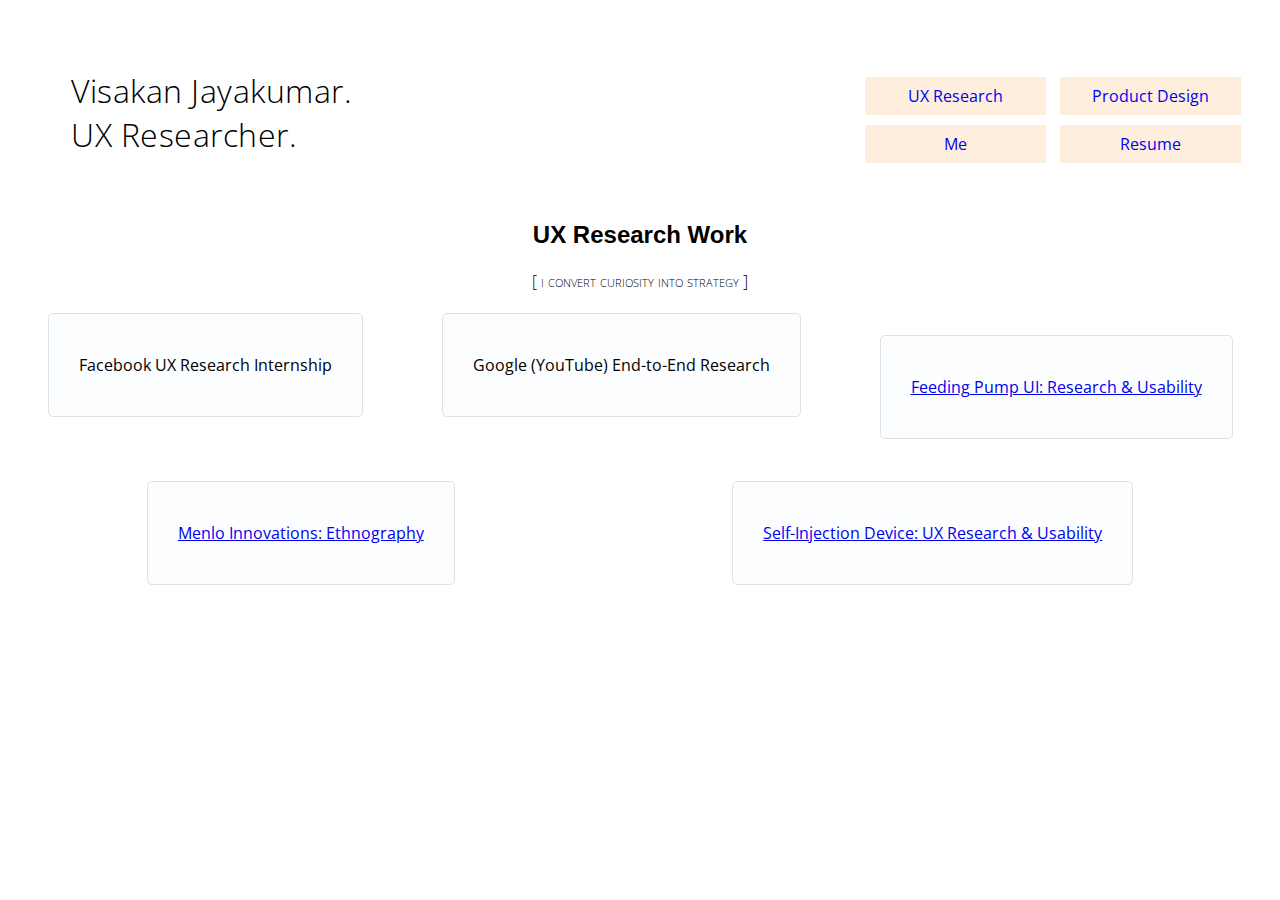
==== index.html @ 41a51cda "some edits" ====
<!DOCTYPE html>
<html lang="en">

<head>
    <meta charset="UTF-8">
    <link rel="stylesheet" type="text/css" href="css/portfolio.css">
    <link rel="stylesheet" href="https://fonts.googleapis.com/css?family=Open+Sans">
    <link rel="stylesheet" href="https://use.fontawesome.com/releases/v5.3.1/css/all.css" integrity="sha384-mzrmE5qonljUremFsqc01SB46JvROS7bZs3IO2EmfFsd15uHvIt+Y8vEf7N7fWAU"
        crossorigin="anonymous">
    <title>Visakan Jayakumar | UX Researcher | Portfolio</title>
</head>

<body>
<header class="header-container">
    <h1 class="logo"> Visakan Jayakumar. <br /> UX Researcher.</h1>

    <nav>
        <ul>
            <li><a href="index.html"> UX Research </a></li>
            <li><a href="product_design.html"> Product Design</a></li>
            <li><a href="about_me.html">Me</a></li>
            <li><a href="resume_page.html">Resume</a></li>
        </ul>
    </nav>
</header>

<h2 id="pagetitle">
    UX Research Work
</h2>
    <h4 id="headercaption"> [ i convert curiosity into strategy ] </h4>

<!-- <img src="images/home_img1.jpg" alt = ""/> -->

<div class="flex-container">
    <div>
    <h4 id="homelinks" class="btn btn-alt">
        Facebook UX Research Internship
    </h4>
    </div>
    
    <div>
    <h4 id="homelinks" class="btn btn-alt">
        Google (YouTube) End-to-End Research
    </h4>
    </div>

    <div>
    <h4 id="homelinks">
        <a class="btn btn-alt" href="feeding_pump.html">Feeding Pump UI: Research & Usability</a>
    </h4>
    </div>

    <div>
    <h4 id="homelinks">
        <a class="btn btn-alt" href="menlo.html">Menlo Innovations: Ethnography</a>
    </h4>
    </div>
    
    <div>
    <h4 id="homelinks">
        <a class="btn btn-alt" href="self_injection.html">Self-Injection Device: UX Research & Usability</a>
    </h4>
    </div>

</div>

</body>

</html>
---- css/portfolio.css ----
* {
    font-family: Open Sans, -apple-system, BlinkMacSystemFont, 'Segoe UI', Roboto, Oxygen, Ubuntu, Cantarell, 'Open Sans', 'Helvetica Neue', sans-serif;
}

.flex-container{
    display: flex;
    flex-wrap: wrap;
    justify-content: space-around;
    flex: 1;
}

.header-container{
    display: flex;
    flex-direction: row;
    justify-content: space-between;
}

.logo {
  font-size: 32px;
  font-weight: 100;
  letter-spacing: .5px;
  line-height: 44px;
  padding: 40px 0 22px 0;
  margin-left: 5%
}

nav{
    margin: 3em 0 0 5%;
}

nav li{
    display: inline-block;
    padding: 8px;
    background-color: rgb(253, 238, 222);
    width: 40%;
    text-align: center;
}

nav a{
    text-decoration: none;
}

#headercaption{
    font-variant: small-caps;
    font-weight: lighter;
    text-align: center;
}

#homelinks{
    font-weight: normal;
}

#subheading{
    font-style: italic
}

#pagetitle{
    font-family: 'Trebuchet MS', 'Lucida Sans Unicode', 'Lucida Grande', 'Lucida Sans', Arial, sans-serif;
    text-align: center;
}

.btn {
  border-radius: 5px;
  display: inline-block;
  margin: 0;
}
.btn-alt {
  border: 1px solid #dfe2e5;
  padding: 40px 30px;
  background-color: #fbfdff;
}

.testclass {
    background-image: url("../images/background_img.jpg");
    background-size: 100%
}

/* Project Pages */
div p{
    font-style: italic
}

h3{
    font-weight: bold;
    font-size: 2em;
}

li{
    margin: 5px
}
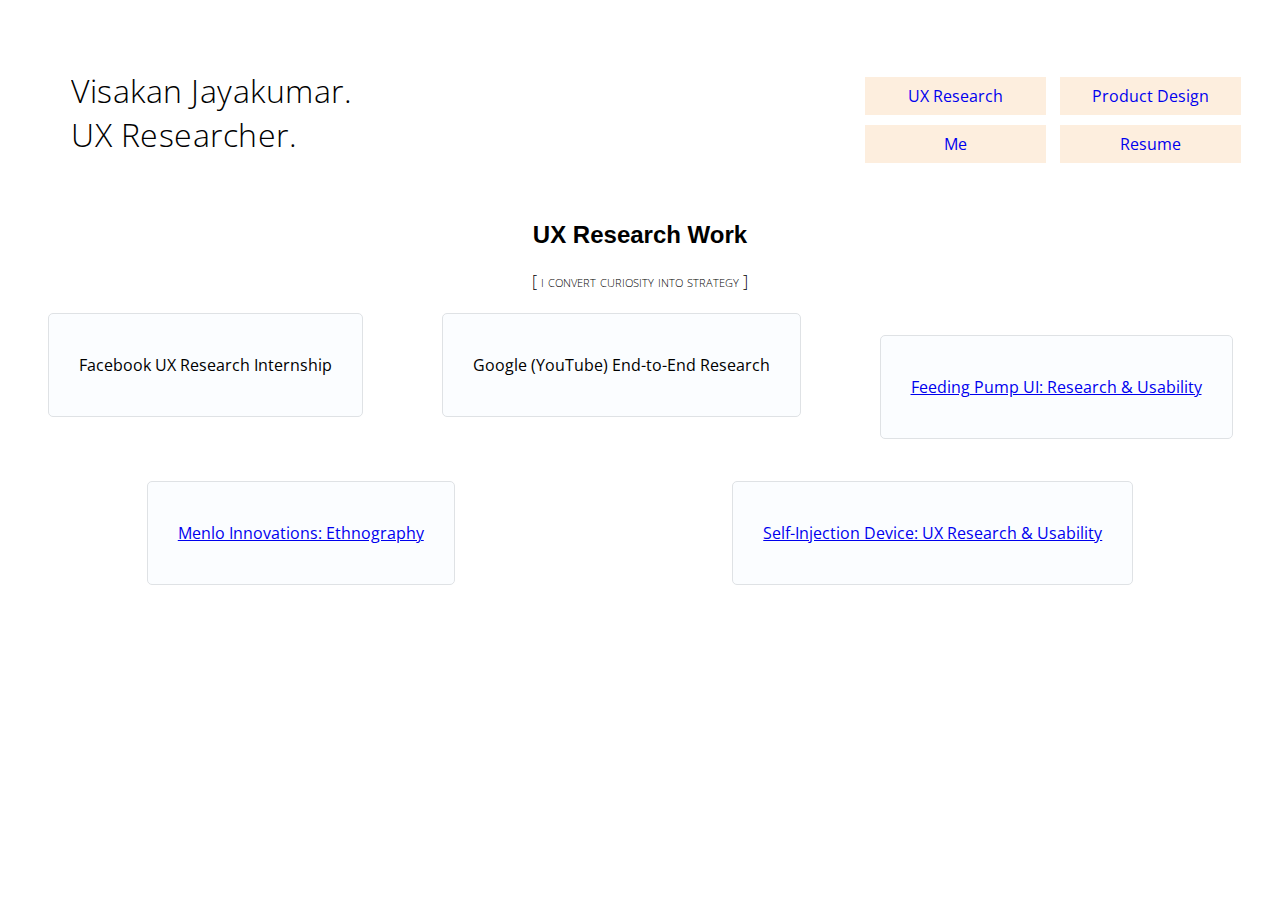
==== commit 63d5d15c: "more edits" ====
--- a/index.html
+++ b/index.html
@@ -33,32 +33,32 @@
 
 <div class="flex-container">
     <div>
-    <h4 id="homelinks" class="btn btn-alt">
+    <h4 class="btn btn-alt btn-font">
         Facebook UX Research Internship
     </h4>
     </div>
     
     <div>
-    <h4 id="homelinks" class="btn btn-alt">
+    <h4 class="btn btn-alt btn-font">
         Google (YouTube) End-to-End Research
     </h4>
     </div>
 
     <div>
-    <h4 id="homelinks">
-        <a class="btn btn-alt" href="feeding_pump.html">Feeding Pump UI: Research & Usability</a>
+    <h4 >
+        <a class="btn btn-alt btn-font" href="feeding_pump.html">Feeding Pump UI: Research & Usability</a>
     </h4>
     </div>
 
     <div>
-    <h4 id="homelinks">
-        <a class="btn btn-alt" href="menlo.html">Menlo Innovations: Ethnography</a>
+    <h4 >
+        <a class="btn btn-alt btn-font" href="menlo.html">Menlo Innovations: Ethnography</a>
     </h4>
     </div>
     
     <div>
-    <h4 id="homelinks">
-        <a class="btn btn-alt" href="self_injection.html">Self-Injection Device: UX Research & Usability</a>
+    <h4 >
+        <a class="btn btn-alt btn-font" href="self_injection.html">Self-Injection Device: UX Research & Usability</a>
     </h4>
     </div>
 
--- a/css/portfolio.css
+++ b/css/portfolio.css
@@ -46,9 +46,9 @@
     text-align: center;
 }
 
-#homelinks{
+/* #homelinks{
     font-weight: normal;
-}
+} */
 
 #subheading{
     font-style: italic
@@ -57,6 +57,10 @@
 #pagetitle{
     font-family: 'Trebuchet MS', 'Lucida Sans Unicode', 'Lucida Grande', 'Lucida Sans', Arial, sans-serif;
     text-align: center;
+}
+
+.btn-font {
+    font-weight: normal;
 }
 
 .btn {
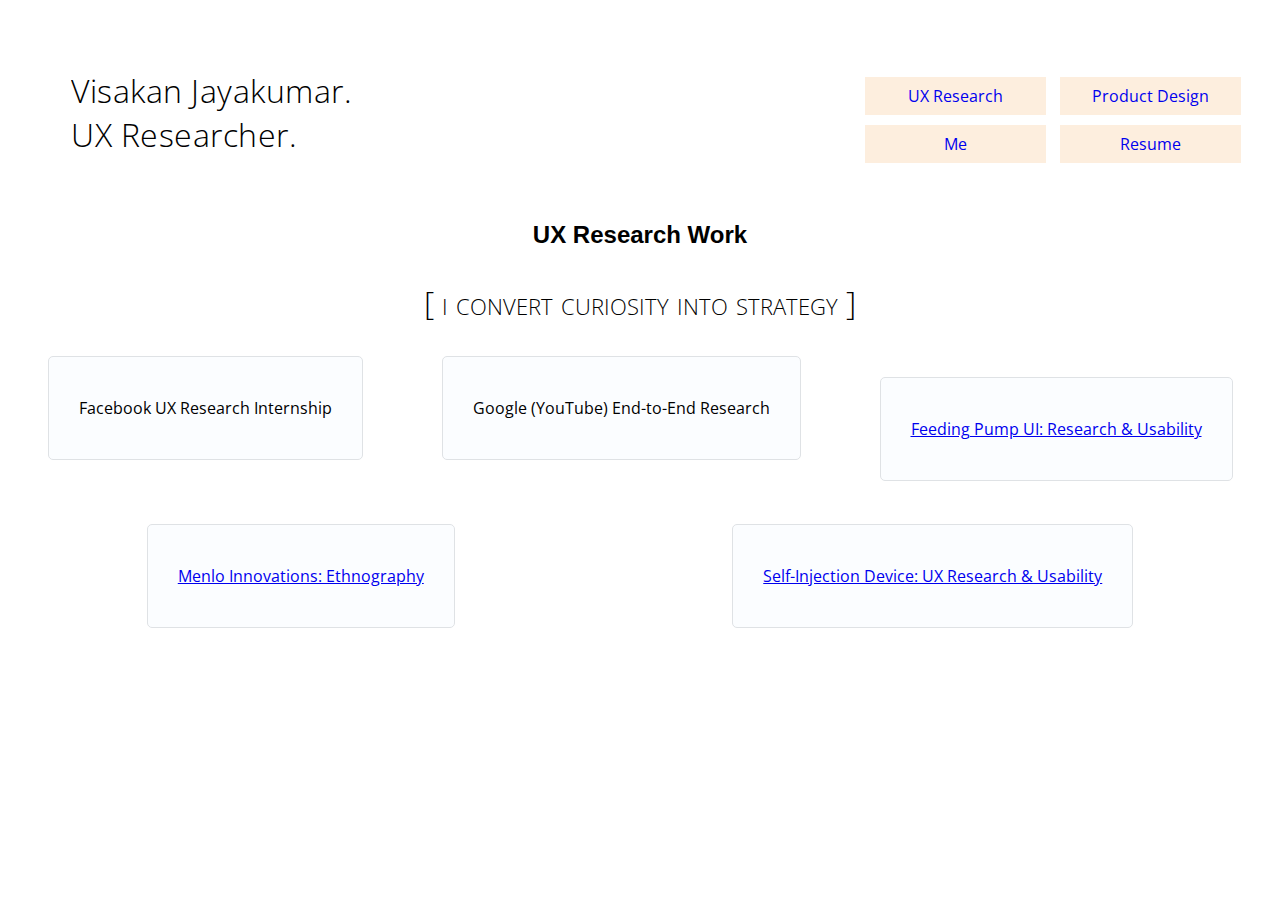
==== commit c47661b3: "small changes" ====
--- a/index.html
+++ b/index.html
@@ -27,7 +27,7 @@
 <h2 id="pagetitle">
     UX Research Work
 </h2>
-    <h4 id="headercaption"> [ i convert curiosity into strategy ] </h4>
+    <h3 id="headercaption"> [ i convert curiosity into strategy ] </h4>
 
 <!-- <img src="images/home_img1.jpg" alt = ""/> -->
 
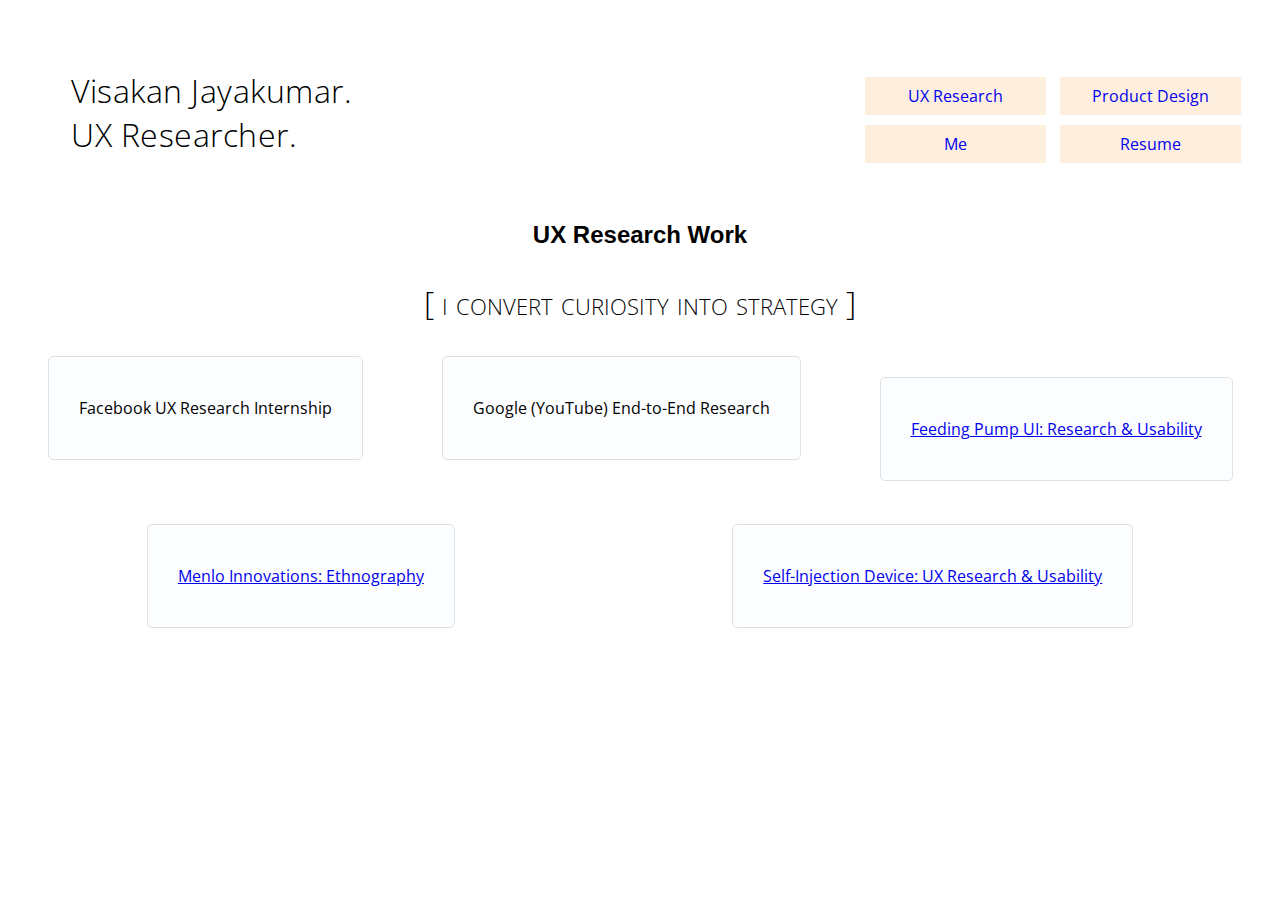
==== commit 812093fa: "minor change" ====
--- a/index.html
+++ b/index.html
@@ -27,7 +27,7 @@
 <h2 id="pagetitle">
     UX Research Work
 </h2>
-    <h3 id="headercaption"> [ i convert curiosity into strategy ] </h4>
+    <h3 id="headercaption"> [ i convert curiosity into strategy ] </h3>
 
 <!-- <img src="images/home_img1.jpg" alt = ""/> -->
 
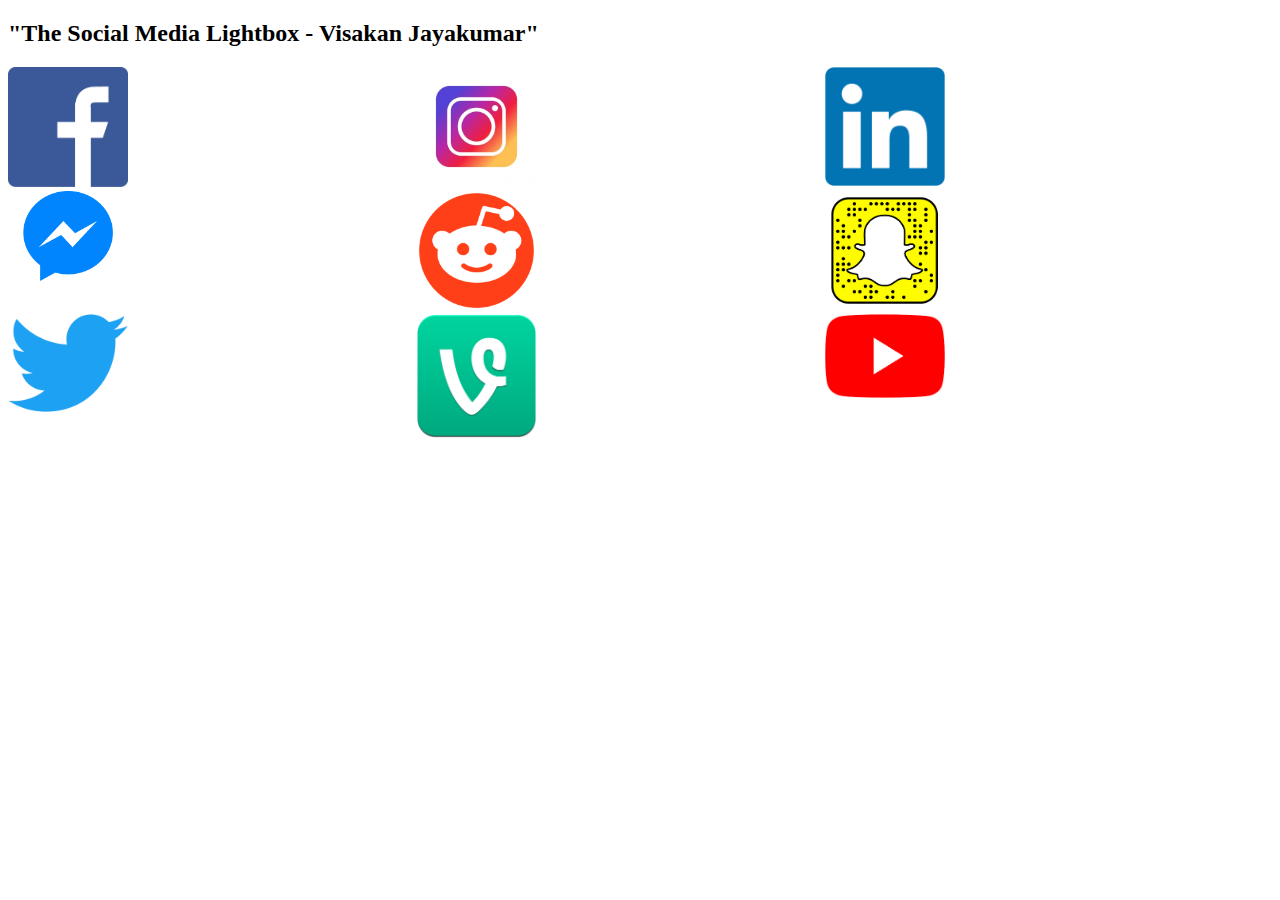
==== commit dbdf319b: "Add files via upload" ====
--- a/index.html
+++ b/index.html
@@ -1,69 +1,26 @@
 <!DOCTYPE html>
-<html lang="en">
-
+<html lang="en-us">
 <head>
-    <meta charset="UTF-8">
-    <link rel="stylesheet" type="text/css" href="css/portfolio.css">
-    <link rel="stylesheet" href="https://fonts.googleapis.com/css?family=Open+Sans">
-    <link rel="stylesheet" href="https://use.fontawesome.com/releases/v5.3.1/css/all.css" integrity="sha384-mzrmE5qonljUremFsqc01SB46JvROS7bZs3IO2EmfFsd15uHvIt+Y8vEf7N7fWAU"
-        crossorigin="anonymous">
-    <title>Visakan Jayakumar | UX Researcher | Portfolio</title>
+  <meta charset="utf-8">
+  <title>Visakan's Social Media Lightbox</title>
+  <link rel="stylesheet" href="lightbox.min.css">
 </head>
-
 <body>
-<header class="header-container">
-    <h1 class="logo"> Visakan Jayakumar. <br /> UX Researcher.</h1>
-
-    <nav>
-        <ul>
-            <li><a href="index.html"> UX Research </a></li>
-            <li><a href="product_design.html"> Product Design</a></li>
-            <li><a href="about_me.html">Me</a></li>
-            <li><a href="resume_page.html">Resume</a></li>
-        </ul>
-    </nav>
-</header>
-
-<h2 id="pagetitle">
-    UX Research Work
-</h2>
-    <h3 id="headercaption"> [ i convert curiosity into strategy ] </h3>
-
-<!-- <img src="images/home_img1.jpg" alt = ""/> -->
-
-<div class="flex-container">
-    <div>
-    <h4 class="btn btn-alt btn-font">
-        Facebook UX Research Internship
-    </h4>
-    </div>
-    
-    <div>
-    <h4 class="btn btn-alt btn-font">
-        Google (YouTube) End-to-End Research
-    </h4>
+  <h2> "The Social Media Lightbox - Visakan Jayakumar" </h2>
+  <section>
+    <div class = "gallery">
+      <a class="example-image-link" href="lb_images/facebook.png" data-lightbox="example-2" data-title="Facebook"><img class="example-image" img src="lb_images/facebook.png" alt="Facebook"></a>
+      <a class="example-image-link" href="lb_images/instagram.jpg" data-lightbox="example-2" data-title="Instagram"><img class="example-image" img src="lb_images/instagram.jpg" alt="Instagram"/></a>
+      <a class="example-image-link" href="lb_images/linkedin.png" data-lightbox="example-2" data-title="LinkedIn"><img class="example-image" img src="lb_images/linkedin.png" alt="LinkedIn"></a>
+      <a class="example-image-link" href="lb_images/messenger.png" data-lightbox="example-2" data-title="Messenger"><img class="example-image" img src="lb_images/messenger.png" alt="Messenger"/></a>
+      <a class="example-image-link" href="lb_images/reddit.png" data-lightbox="example-2" data-title="Reddit"><img class="example-image" img src="lb_images/reddit.png" alt="Reddit"/></a>
+      <a class="example-image-link" href="lb_images/snapchat.png" data-lightbox="example-2" data-title="Snapchat"><img class="example-image" img src="lb_images/snapchat.png" alt="Snapchat"/></a>
+      <a class="example-image-link" href="lb_images/twitter.png" data-lightbox="example-2" data-title="Twitter"><img class="example-image" img src="lb_images/twitter.png" alt="Twitter"/></a>
+      <a class="example-image-link" href="lb_images/vine.png" data-lightbox="example-2" data-title="Vine"><img class="example-image" img src="lb_images/vine.png" alt="Vine"/></a>
+      <a class="example-image-link" href="lb_images/youtube.png" data-lightbox="example-2" data-title="YouTube"><img class="example-image" img src="lb_images/youtube.png" alt="YouTube"/></a>
     </div>
 
-    <div>
-    <h4 >
-        <a class="btn btn-alt btn-font" href="feeding_pump.html">Feeding Pump UI: Research & Usability</a>
-    </h4>
-    </div>
-
-    <div>
-    <h4 >
-        <a class="btn btn-alt btn-font" href="menlo.html">Menlo Innovations: Ethnography</a>
-    </h4>
-    </div>
-    
-    <div>
-    <h4 >
-        <a class="btn btn-alt btn-font" href="self_injection.html">Self-Injection Device: UX Research & Usability</a>
-    </h4>
-    </div>
-
-</div>
+  <script src="lightbox-plus-jquery.min.js"></script>
 
 </body>
-
-</html>+</html>
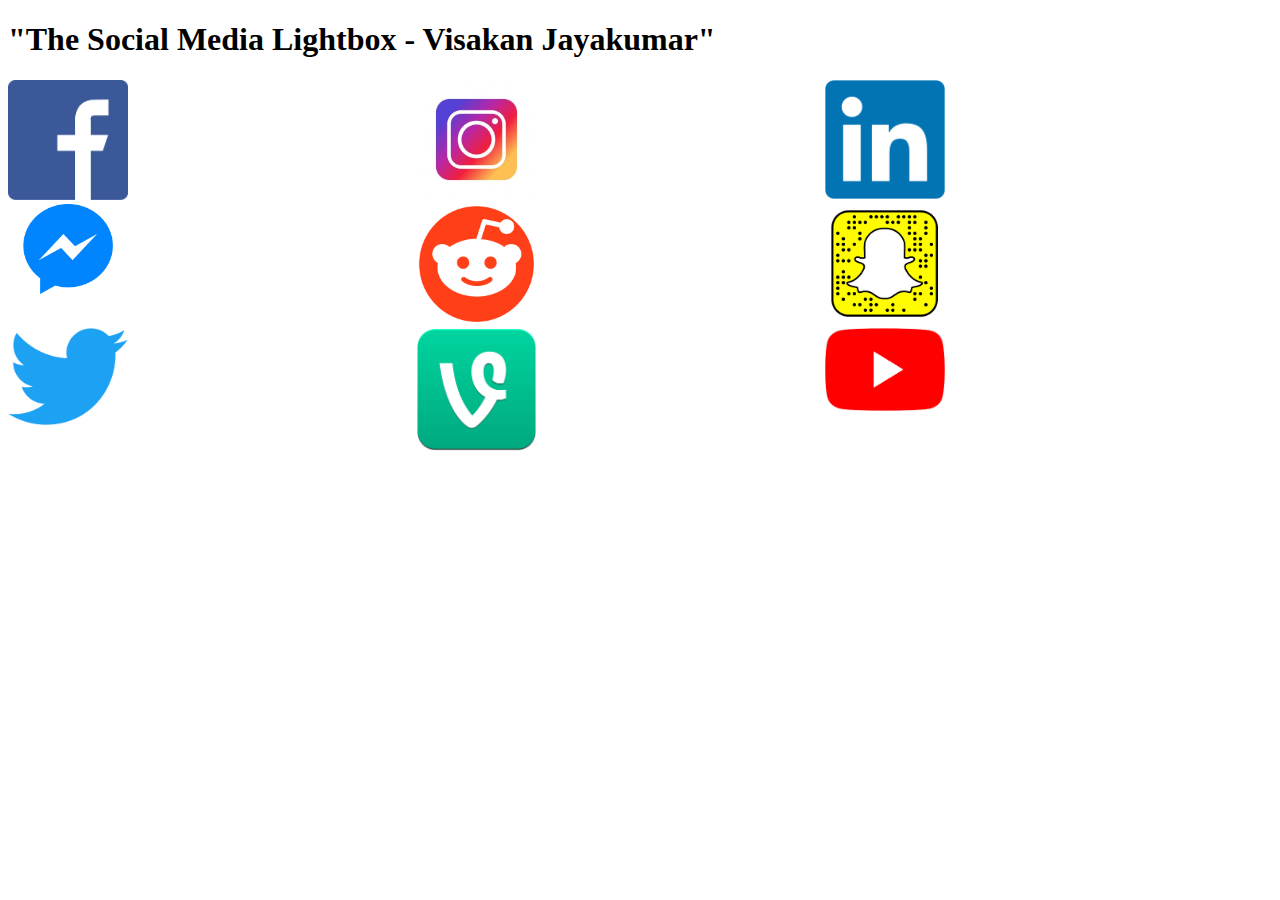
==== commit d2cf9a80: "Add files via upload" ====
--- a/index.html
+++ b/index.html
@@ -1,12 +1,15 @@
 <!DOCTYPE html>
 <html lang="en-us">
+
 <head>
   <meta charset="utf-8">
   <title>Visakan's Social Media Lightbox</title>
   <link rel="stylesheet" href="lightbox.min.css">
 </head>
+
+<main>
 <body>
-  <h2> "The Social Media Lightbox - Visakan Jayakumar" </h2>
+  <h1> "The Social Media Lightbox - Visakan Jayakumar" </h1>
   <section>
     <div class = "gallery">
       <a class="example-image-link" href="lb_images/facebook.png" data-lightbox="example-2" data-title="Facebook"><img class="example-image" img src="lb_images/facebook.png" alt="Facebook"></a>
@@ -23,4 +26,6 @@
   <script src="lightbox-plus-jquery.min.js"></script>
 
 </body>
+</main>
+
 </html>
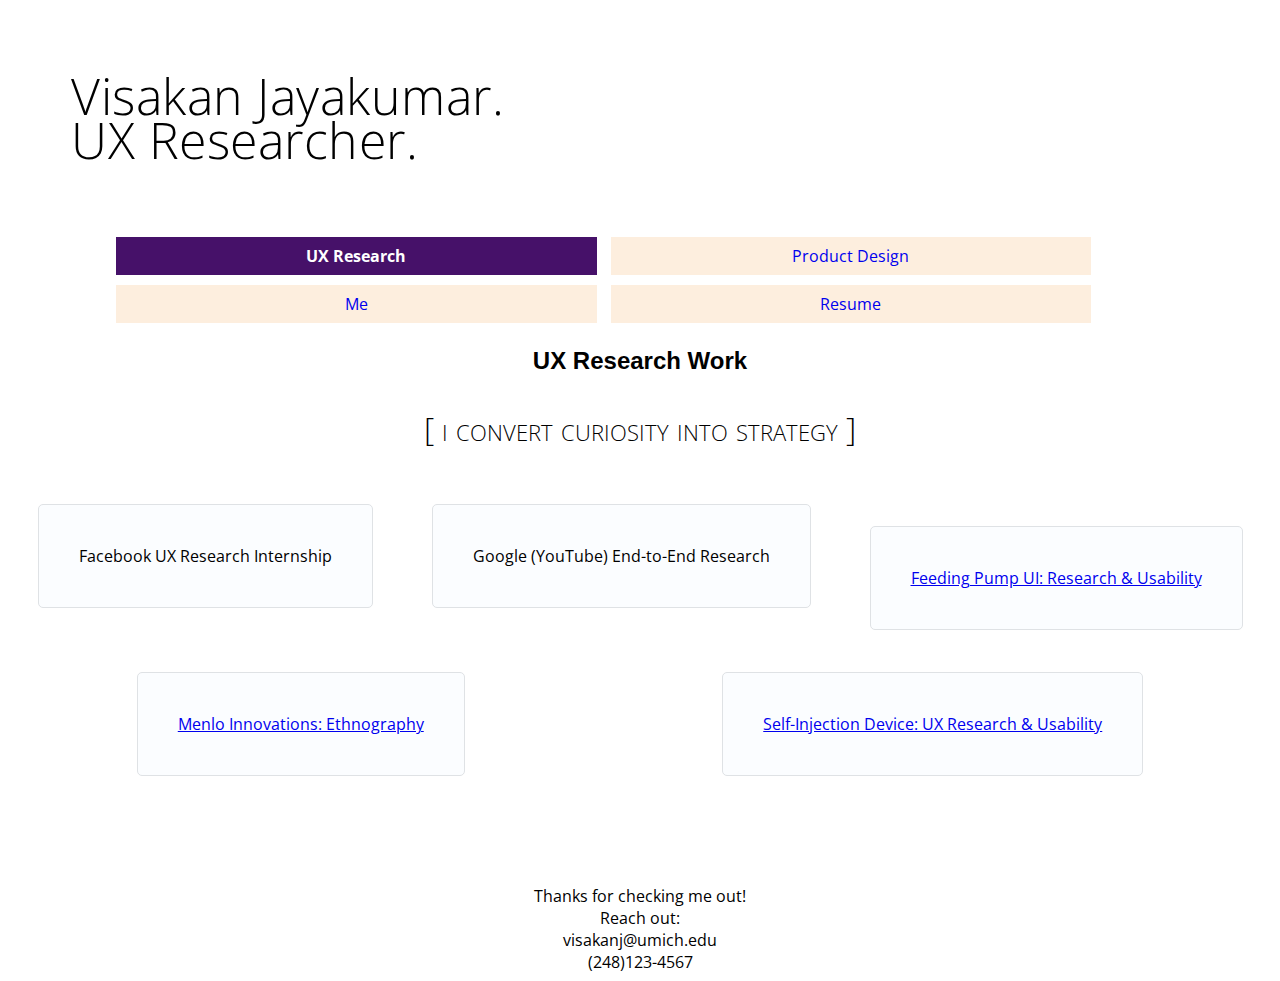
==== commit f630b182: "Add files via upload" ====
--- a/index.html
+++ b/index.html
@@ -1,31 +1,81 @@
 <!DOCTYPE html>
-<html lang="en-us">
+<html lang="en">
 
 <head>
-  <meta charset="utf-8">
-  <title>Visakan's Social Media Lightbox</title>
-  <link rel="stylesheet" href="lightbox.min.css">
+    <meta charset="UTF-8">
+    <link rel="stylesheet" type="text/css" href="css/portfolio.css">
+    <link rel="stylesheet" href="https://fonts.googleapis.com/css?family=Open+Sans">
+    <link rel="stylesheet" href="https://use.fontawesome.com/releases/v5.3.1/css/all.css" integrity="sha384-mzrmE5qonljUremFsqc01SB46JvROS7bZs3IO2EmfFsd15uHvIt+Y8vEf7N7fWAU"
+        crossorigin="anonymous">
+    <title>Visakan Jayakumar | UX Researcher | Portfolio</title>
 </head>
+<main>
+</main>
 
-<main>
 <body>
-  <h1> "The Social Media Lightbox - Visakan Jayakumar" </h1>
-  <section>
-    <div class = "gallery">
-      <a class="example-image-link" href="lb_images/facebook.png" data-lightbox="example-2" data-title="Facebook"><img class="example-image" img src="lb_images/facebook.png" alt="Facebook"></a>
-      <a class="example-image-link" href="lb_images/instagram.jpg" data-lightbox="example-2" data-title="Instagram"><img class="example-image" img src="lb_images/instagram.jpg" alt="Instagram"/></a>
-      <a class="example-image-link" href="lb_images/linkedin.png" data-lightbox="example-2" data-title="LinkedIn"><img class="example-image" img src="lb_images/linkedin.png" alt="LinkedIn"></a>
-      <a class="example-image-link" href="lb_images/messenger.png" data-lightbox="example-2" data-title="Messenger"><img class="example-image" img src="lb_images/messenger.png" alt="Messenger"/></a>
-      <a class="example-image-link" href="lb_images/reddit.png" data-lightbox="example-2" data-title="Reddit"><img class="example-image" img src="lb_images/reddit.png" alt="Reddit"/></a>
-      <a class="example-image-link" href="lb_images/snapchat.png" data-lightbox="example-2" data-title="Snapchat"><img class="example-image" img src="lb_images/snapchat.png" alt="Snapchat"/></a>
-      <a class="example-image-link" href="lb_images/twitter.png" data-lightbox="example-2" data-title="Twitter"><img class="example-image" img src="lb_images/twitter.png" alt="Twitter"/></a>
-      <a class="example-image-link" href="lb_images/vine.png" data-lightbox="example-2" data-title="Vine"><img class="example-image" img src="lb_images/vine.png" alt="Vine"/></a>
-      <a class="example-image-link" href="lb_images/youtube.png" data-lightbox="example-2" data-title="YouTube"><img class="example-image" img src="lb_images/youtube.png" alt="YouTube"/></a>
+<header class="header-container">
+    <h1 class="logo"> Visakan Jayakumar. <br /> UX Researcher.</h1>
+
+    <nav>
+        <ul>
+            <li class = "current1"><a class = "current2" href="index.html"> UX Research </a></li>
+            <li><a href="product_design.html"> Product Design</a></li>
+            <li><a href="about_me.html">Me</a></li>
+            <li><a href="resume_page.html">Resume</a></li>
+        </ul>
+    </nav>
+</header>
+
+<h2 id="pagetitle">
+    UX Research Work
+</h2>
+    <h3 id="headercaption"> [ i convert curiosity into strategy ] </h3>
+
+<!-- <img src="images/home_img1.jpg" alt = ""/> -->
+</br>
+
+<div class="flex-container" tabindex = 1>
+    <div>
+    <h4 class="btn btn-alt btn-font">
+        Facebook UX Research Internship
+    </h4>
+    </div>
+    
+    <div>
+    <h4 class="btn btn-alt btn-font">
+        Google (YouTube) End-to-End Research
+    </h4>
     </div>
 
-  <script src="lightbox-plus-jquery.min.js"></script>
+    <div>
+    <h4 >
+        <a class="btn btn-alt btn-font" href="feeding_pump.html">Feeding Pump UI: Research & Usability</a>
+    </h4>
+    </div>
+
+    <div>
+    <h4 >
+        <a class="btn btn-alt btn-font" href="menlo.html">Menlo Innovations: Ethnography</a>
+    </h4>
+    </div>
+    
+    <div>
+    <h4 >
+        <a class="btn btn-alt btn-font" href="self_injection.html">Self-Injection Device: UX Research & Usability</a>
+    </h4>
+    </div>
+
+</div>
+</br></br></br></br>
+<footer class = "footer">
+    Thanks for checking me out!
+    
+    </br> Reach out: </br>
+    visakanj@umich.edu
+    </br> (248)123-4567
+
+</footer>
 
 </body>
-</main>
 
-</html>
+</html>--- a/css/portfolio.css
+++ b/css/portfolio.css
@@ -0,0 +1,216 @@
+* {
+    font-family: Open Sans, -apple-system, BlinkMacSystemFont, 'Segoe UI', Roboto, Oxygen, Ubuntu, Cantarell, 'Open Sans', 'Helvetica Neue', sans-serif;
+}
+
+.flex-container{
+    display: flex;
+    flex-wrap: wrap;
+    justify-content: space-around;
+    align-content: space-between;
+    flex: 1;
+}
+
+.header-container{
+    display: flex;
+    flex-direction: row;
+    justify-content: space-between;
+}
+
+.logo {
+  font-size: 32px;
+  font-weight: 100;
+  letter-spacing: .5px;
+  line-height: 44px;
+  padding: 40px 0 22px 0;
+  margin-left: 5%
+}
+
+nav{
+    margin: 3em 0 0 5%;
+}
+
+nav li{
+    display: inline-block;
+    padding: 8px;
+    background-color: rgb(253, 238, 222);
+    width: 40%;
+    text-align: center;
+}
+
+.current1 {
+    background-color: rgb(70, 17, 105);
+}
+
+.current2 {
+    color: white;
+    font-weight: bold;
+}
+
+nav a{
+    text-decoration: none;
+}
+
+#headercaption{
+    font-variant: small-caps;
+    font-weight: lighter;
+    text-align: center;
+}
+
+/* #homelinks{
+    font-weight: normal;
+} */
+
+#subheading{
+    font-style: italic
+}
+
+#pagetitle{
+    font-family: 'Trebuchet MS', 'Lucida Sans Unicode', 'Lucida Grande', 'Lucida Sans', Arial, sans-serif;
+    text-align: center;
+}
+
+.btn-font {
+    font-weight: normal;
+    text-align: center;
+}
+
+.btn {
+  border-radius: 5px;
+  display: inline-block;
+  margin: 0;
+  width: 100 px;
+}
+.btn-alt {
+  border: 1px solid #dfe2e5;
+  padding: 40px;
+  background-color: #fbfdff;
+  width: 300 px;
+}
+
+.testclass {
+    background-image: url("../images/background_img.jpg");
+    background-size: 100%
+}
+
+/* Project Pages */
+div p{
+    font-style: italic
+}
+
+h3{
+    font-weight: bold;
+    font-size: 2em;
+}
+
+li{
+    margin: 5px
+}
+
+#resume_text {
+    text-align: center;
+}
+
+.footer {
+    text-align: center;
+}
+
+#more {display: none;}
+
+
+
+    /* The progress container (grey background) */
+  .progress-container {
+    width: 100%;
+    height: 8px;
+    background: #ccc;
+    z-index: 1;
+    top:0;
+    position: fixed;
+  }
+  
+  /* The progress bar (scroll indicator) */
+  .progress-bar {
+    height: 8px;
+    background: #c24fcc;
+    width: 0%;
+  }
+
+
+
+/* ################ */
+@media only screen and (min-width: 200px) {
+    .logo {
+        font-size: 10px;
+        display: block;
+    }
+    /* .flex-container{
+        display: flex;
+        flex-direction: column;
+        flex-wrap: wrap;
+        justify-content: space-around;
+        flex: 1;
+    } */
+    nav li{
+        display: block;
+        /* background-color: blue; */
+    }
+    #headercaption {
+        visibility: hidden;
+    }
+}
+
+@media only screen and (min-width: 700px) {
+    .logo {
+        font-size: 20px;
+        display: block;
+    }
+    /* .flex-container{
+        display: flex;
+        flex-direction: column;
+        flex-wrap: wrap;
+        justify-content: space-around;
+        flex: 1;
+    } */
+    nav li{
+        display: block;
+        /* background-color: yellow; */
+    }
+    #headercaption {
+        visibility: hidden;
+    }
+}
+
+
+@media only screen and (min-width: 1000px) {
+    .logo {
+        font-size: 50px;
+        display: block;
+    }
+    nav li{
+        display: inline-block;
+        /* background-color: green; */
+    }
+    .header-container{
+        display: block;
+        flex-direction: row;
+        justify-content: space-between;
+    }
+    .flex-container{
+    display: flex;
+    flex-wrap: wrap;
+    justify-content: space-around;
+    flex: 1;
+    }
+    #headercaption {
+    visibility: visible;
+    }
+}
+
+@media (hover: hover) {
+  .btn:hover {
+    background: orangered;
+    font-weight: bold;
+    /* text-transform: uppercase; */
+    color: white;
+  }
+}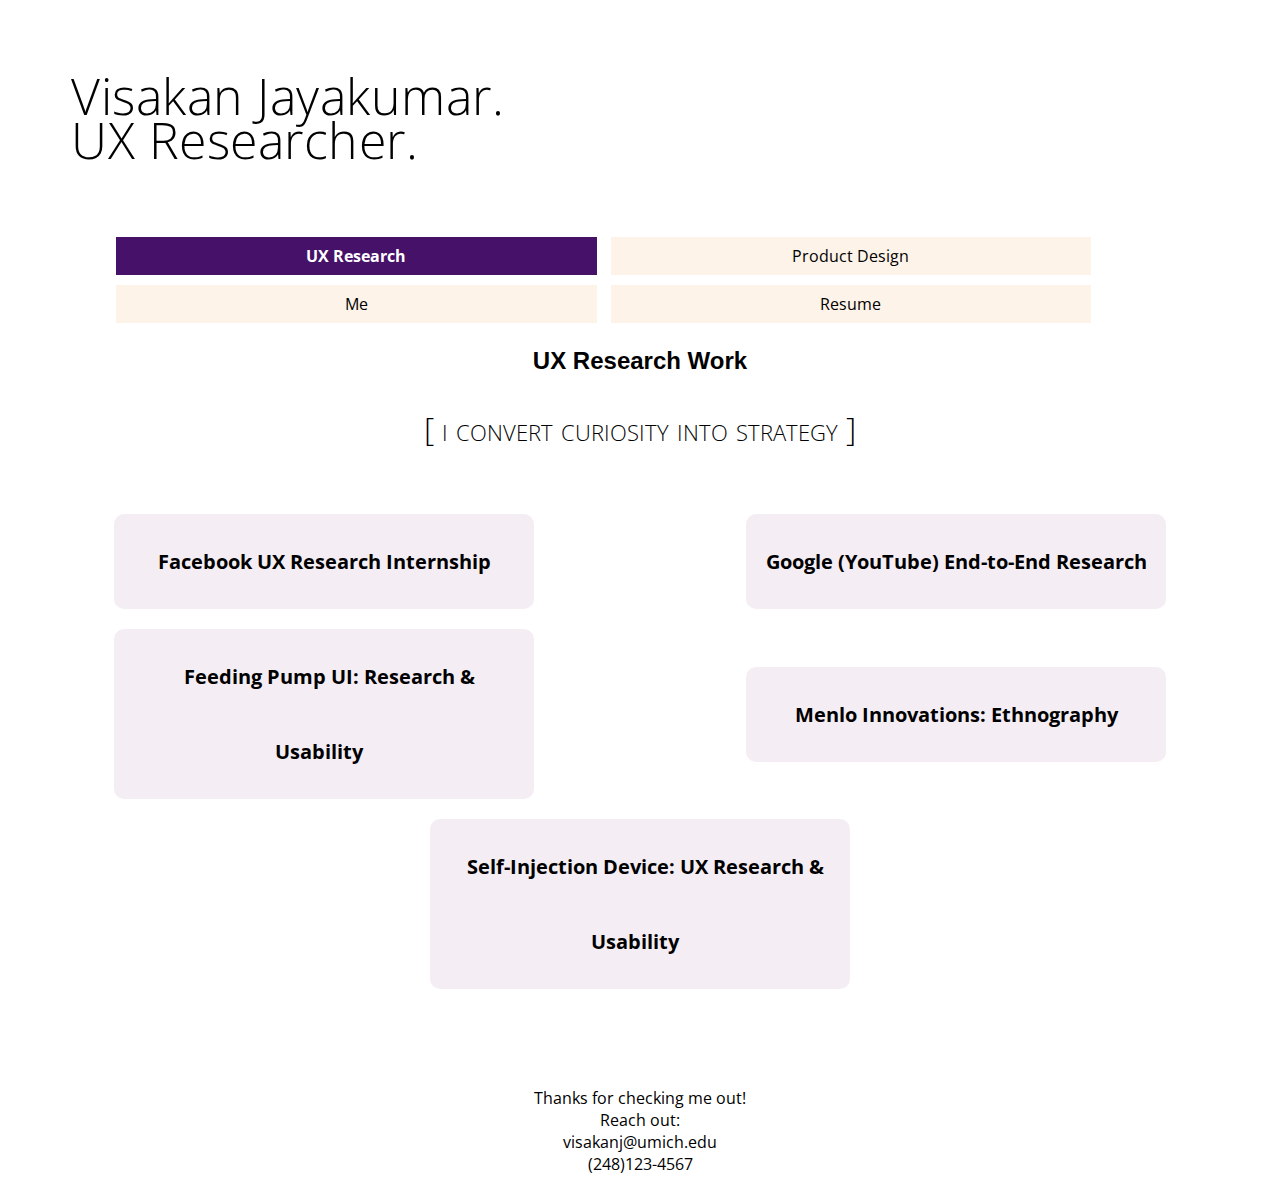
==== commit a979d33e: "Add files via upload" ====
--- a/index.html
+++ b/index.html
@@ -10,9 +10,12 @@
     <title>Visakan Jayakumar | UX Researcher | Portfolio</title>
 </head>
 <main>
-</main>
 
 <body>
+<!-- tab Skip Nav link -->
+<a href="#content" class="skip">Skip to content</a>
+
+
 <header class="header-container">
     <h1 class="logo"> Visakan Jayakumar. <br /> UX Researcher.</h1>
 
@@ -34,35 +37,25 @@
 <!-- <img src="images/home_img1.jpg" alt = ""/> -->
 </br>
 
-<div class="flex-container" tabindex = 1>
-    <div>
-    <h4 class="btn btn-alt btn-font">
-        Facebook UX Research Internship
-    </h4>
+<div id = "content" class="flex-container">
+    <div class="btn btn-alt btn-font">
+       Facebook UX Research Internship
     </div>
     
-    <div>
-    <h4 class="btn btn-alt btn-font">
+    <div class="btn btn-alt btn-font">
         Google (YouTube) End-to-End Research
-    </h4>
     </div>
 
-    <div>
-    <h4 >
-        <a class="btn btn-alt btn-font" href="feeding_pump.html">Feeding Pump UI: Research & Usability</a>
-    </h4>
+    <div class="btn btn-alt btn-font">
+        <a class = "more" href = "feeding_pump.html"> Feeding Pump UI: Research & Usability</a>
     </div>
 
-    <div>
-    <h4 >
-        <a class="btn btn-alt btn-font" href="menlo.html">Menlo Innovations: Ethnography</a>
-    </h4>
+    <div class="btn btn-alt btn-font">
+        <a class = "more" href="menlo.html">Menlo Innovations: Ethnography</a>
     </div>
     
-    <div>
-    <h4 >
-        <a class="btn btn-alt btn-font" href="self_injection.html">Self-Injection Device: UX Research & Usability</a>
-    </h4>
+    <div class="btn btn-alt btn-font">
+        <a class = "more" href="self_injection.html">Self-Injection Device: UX Research & Usability</a>
     </div>
 
 </div>
@@ -77,5 +70,5 @@
 </footer>
 
 </body>
-
+</main>
 </html>--- a/css/portfolio.css
+++ b/css/portfolio.css
@@ -2,12 +2,93 @@
     font-family: Open Sans, -apple-system, BlinkMacSystemFont, 'Segoe UI', Roboto, Oxygen, Ubuntu, Cantarell, 'Open Sans', 'Helvetica Neue', sans-serif;
 }
 
-.flex-container{
+a {
+    color: black;
+    text-decoration: none;
+}
+
+a.more:hover{
+    color: white;
+}
+
+.skip {
+    position: absolute;
+    top: 1000px;
+    left: -1000px;
+    height: 3px;
+    width: 8px;
+    text-align: center;
+    overflow: hidden;
+    background-color: rgb(59, 14, 102);
+    color: white;
+    font-size: 18px;
+}
+
+a.skip:active, 
+a.skip:focus, 
+a.skip:hover {
+    left: 0; 
+    top: 0;
+    width: auto; 
+    height: auto; 
+    overflow: visible; 
+}
+
+.flex-container {
     display: flex;
     flex-wrap: wrap;
     justify-content: space-around;
-    align-content: space-between;
-    flex: 1;
+    align-items: center;
+  }
+
+.flex-container > div {
+    background-color: rgba(219, 199, 219, 0.301);
+    width: 400px;
+    height: 100 px;
+    margin: 10px;
+    text-align: center;
+    line-height: 75px;
+    font-size: 20px;
+    font-weight: bold;
+  }
+
+.flex-container > div > a{
+    /* background-color: #f1f1f1; */
+    width: 400px;
+    height: 100 px;
+    margin: 10px;
+    text-align: center;
+    line-height: 75px;
+    font-size: 20px;
+  }
+
+  .flex-container2 {
+    display: flex;
+    flex-direction: row;
+    flex-wrap: wrap;
+    justify-content: space-around;
+    align-items: center;
+  }
+
+.flex-container2 > div {
+    background-color: white;
+    width: 200px;
+    height: 30 px;
+    margin: 10px;
+    text-align: center;
+    /* line-height: 75px; */
+    font-size: 20px;
+    font-weight: bold;
+  }
+
+.imgbox {
+    display: grid;
+    height: 100%;
+}
+.center-fit {
+    max-width: 100%;
+    max-height: 100vh;
+    margin: auto;
 }
 
 .header-container{
@@ -32,7 +113,7 @@
 nav li{
     display: inline-block;
     padding: 8px;
-    background-color: rgb(253, 238, 222);
+    background-color: rgb(253, 243, 232);
     width: 40%;
     text-align: center;
 }
@@ -75,21 +156,17 @@
 }
 
 .btn {
-  border-radius: 5px;
-  display: inline-block;
+  border-radius: 10px;
   margin: 0;
-  width: 100 px;
 }
 .btn-alt {
-  border: 1px solid #dfe2e5;
-  padding: 40px;
+  padding: 10px;
   background-color: #fbfdff;
-  width: 300 px;
 }
 
 .testclass {
     background-image: url("../images/background_img.jpg");
-    background-size: 100%
+    background-size: 100%;
 }
 
 /* Project Pages */
@@ -135,7 +212,102 @@
     width: 0%;
   }
 
-
+  /* Style the button that is used to open and close the collapsible content */
+.collapsible {
+    background-color: rgb(255, 247, 255);
+    color: #444;
+    cursor: pointer;
+    padding: 18px;
+    width: 100%;
+    border: none;
+    text-align: left;
+    font-size: 20px;
+    font-weight: bold;
+    border: 1px solid purple;
+    border-radius: 12 px;
+  }
+  
+  /* Add a background color to the button if it is clicked on (add the .active class with JS), and when you move the mouse over it (hover) */
+  .active, .collapsible:hover {
+    background-color: rgb(68, 6, 68);
+    color: white;
+  }
+  
+  /* Style the collapsible content. Note: hidden by default */
+  .content {
+    padding: 0 18px;
+    background-color: white;
+    max-height: 0;
+    overflow: hidden;
+    transition: max-height 0.2s ease-out;
+}
+.collapsible:after {
+    content: '\02795'; /* Unicode character for "plus" sign (+) */
+    font-size: 18px;
+    color: white;
+    float: right;
+    margin-left: 5px;
+}
+
+.active:after {
+    content: "\2796"; /* Unicode character for "minus" sign (-) */
+    font-size: 18px;
+    color: white;
+}
+
+/* Slideshow container */
+.slideshow-container {
+    position: relative;
+    background: lightyellow;
+  }
+  
+  /* Slides */
+  .mySlides {
+    display: none;
+    padding: 60px;
+    text-align: center;
+    color: black;
+    font-size: 36 px;
+    font-weight: bold;
+  }
+  
+  /* Next & previous buttons */
+  .prev, .next {
+    cursor: pointer;
+    position: absolute;
+    top: 50%;
+    width: auto;
+    margin-top: -30px;
+    padding: 16px;
+    color: black;
+    font-weight: bold;
+    font-size: 24px;
+    border-radius: 0 3px 3px 0;
+    user-select: none;
+  }
+  
+  /* Position the "next button" to the right */
+  .next {
+    position: absolute;
+    right: 0;
+    border-radius: 3px 0 0 3px;
+  }
+  
+  /* On hover, add a black background color with a little bit see-through */
+  .prev:hover, .next:hover {
+    background-color: rgba(0,0,0,0.8);
+    color: black;
+  }
+
+  /* Add an italic font style to all quotes */
+  q {font-style: italic;}
+  
+  /* Add a blue color to the author */
+  .author {
+        color: black;
+        font-weight: bold;
+        font-size: 24 px;
+}
 
 /* ################ */
 @media only screen and (min-width: 200px) {
@@ -213,4 +385,7 @@
     /* text-transform: uppercase; */
     color: white;
   }
+  .a {
+      color: white;
+  }
 }